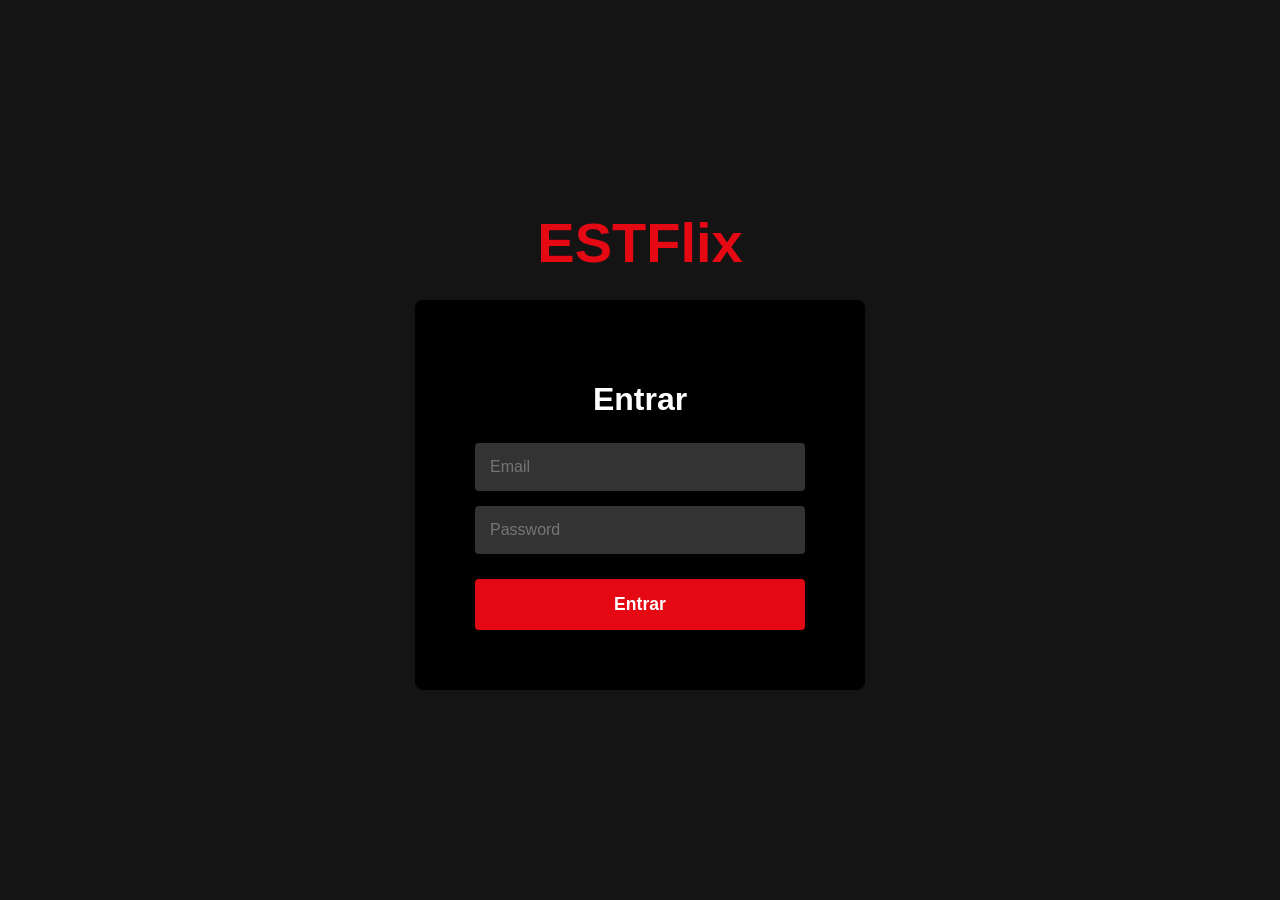
==== projeto/index.html @ 13280306 "Add files via upload" ====
<!DOCTYPE html>
<html lang="pt">
<head>
    <meta charset="UTF-8">
    <meta name="viewport" content="width=device-width, initial-scale=1.0">
    <title>ESTFlix - Login</title>
    <link rel="stylesheet" href="css/style.css">
</head>
<body>
    <!-- Esta div centered-layout é o que garante o centro absoluto -->
    <div class="centered-layout">
        
        <div class="login-container">
            <div class="logo">EST<span>Flix</span></div>
            
            <!-- Estado 1: Login -->
            <div id="login-box" class="auth-box">
                <h1>Entrar</h1>
                <form id="form-login">
                    <input type="email" id="login-email" placeholder="Email" required>
                    <input type="password" id="login-pass" placeholder="Password" required>
                    <button type="submit" class="btn-primary">Entrar</button>
                </form>
            </div>

            <!-- Estado 2: Perfis -->
            <div id="perfil-box" class="auth-box hidden">
                <h1>Escolha o seu Perfil</h1>
                <div id="perfis-grid" class="profiles-grid"></div>
            </div>
        </div>

    </div>

    <script src="js/storage.js"></script>
    <script src="js/main.js"></script>
</body>
</html>
---- projeto/css/style.css ----
:root {
    --primary: #e50914;
    --dark-bg: #141414;
    --gray: #808080;
}

/* Reset e Base */
body, html {
    margin: 0;
    padding: 0;
    width: 100%;
    height: 100%;
    background-color: var(--dark-bg);
    font-family: Arial, sans-serif;
    color: white;
}

.hidden { display: none !important; }

/* Centro Perfeito */
.centered-layout {
    display: flex;
    justify-content: center; /* Centro vertical */
    align-items: center;     /* Centro horizontal */
    height: 100vh;
}

.login-container {
    display: flex;
    flex-direction: column;
    align-items: center; /* Garante que o Logo e a Box estejam alinhados */
    width: 100%;
}

.logo {
    color: var(--primary);
    font-size: 3.5rem;
    font-weight: bold;
    margin-bottom: 25px;
}

/* Caixa de Autenticação */
.auth-box {
    background: #000;
    padding: 60px;
    border-radius: 8px;
    /* Removemos a largura fixa de 450px e usamos min-width ou max-content */
    min-width: 450px; 
    width: fit-content; /* A caixa vai esticar para caber os perfis */
    max-width: 90vw;    /* Mas não ultrapassa 90% da largura da tela */
    box-sizing: border-box;
    display: flex;
    flex-direction: column;
    align-items: center;
}

.auth-box h1 {
    font-size: 2rem;
    margin-bottom: 25px;
    text-align: center;
}
.profile-item {
    display: flex;
    flex-direction: column;
    align-items: center;
    width: 120px;      /* Largura fixa para cada item de perfil */
}

.avatar-box {
    width: 120px;
    height: 120px;
    background-color: #333;
    border-radius: 4px;
    border: 3px solid transparent;
    transition: all 0.2s ease;
}

/* Formulário e Inputs */
#form-login {
    display: flex;
    flex-direction: column;
    gap: 15px;
    width: 100%; /* Ocupa a largura total da auth-box (com padding) */
}

#form-login input {
    padding: 15px;
    background: #333;
    border: none;
    border-radius: 4px;
    color: white;
    font-size: 1rem;
    width: 100%; /* Garante preenchimento total */
    box-sizing: border-box;
}

.btn-primary {
    background: var(--primary);
    color: white;
    padding: 15px;
    border: none;
    border-radius: 4px;
    font-weight: bold;
    cursor: pointer;
    font-size: 1.1rem;
    width: 100%;
    margin-top: 10px;
}

/* Perfis */
.profiles-grid {
    display: flex;
    justify-content: center;
    gap: 25px;
    margin-top: 20px;
}
/* ... manter estilos de hover anteriores ... */

.profile-item {
    cursor: pointer;
    text-align: center;
    color: var(--gray);
    transition: 0.2s;
}

.avatar-box {
    width: 120px;
    height: 120px;
    background-color: #333;
    border-radius: 4px;
    margin-bottom: 10px;
    border: 3px solid transparent;
}

.profile-item:hover { color: white; }
.profile-item:hover .avatar-box {
    border-color: white;
    transform: scale(1.05);
}


/* --- Estilos para o Catálogo --- */

.navbar {
    display: flex;
    justify-content: space-between;
    align-items: center;
    padding: 15px 4%;
    background-color: #000;
    position: sticky;
    top: 0;
    z-index: 100;
}

.nav-links {
    display: flex;
    list-style: none;
    gap: 20px;
    margin: 0;
    padding: 0;
}

.nav-links a {
    color: #e5e5e5;
    text-decoration: none;
    font-size: 0.9rem;
    transition: 0.3s;
}

.nav-links a:hover {
    color: #b3b3b3;
}

.user-display {
    display: flex;
    align-items: center;
    gap: 10px;
}

.btn-logout-link {
    background: #e50914;
    color: white;
    border: none;
    padding: 5px 15px;
    border-radius: 3px;
    cursor: pointer;
    font-weight: bold;
}

/* Listas de Conteúdo */
.row {
    padding: 20px 4%;
}

.movie-row {
    display: flex;
    gap: 10px;
    overflow-x: auto;
    padding: 15px 0;
}

.movie-card-placeholder {
    min-width: 200px;
    height: 110px;
    background-color: #333;
    border-radius: 4px;
    transition: transform 0.3s;
}

.movie-card-placeholder:hover {
    transform: scale(1.05);
}
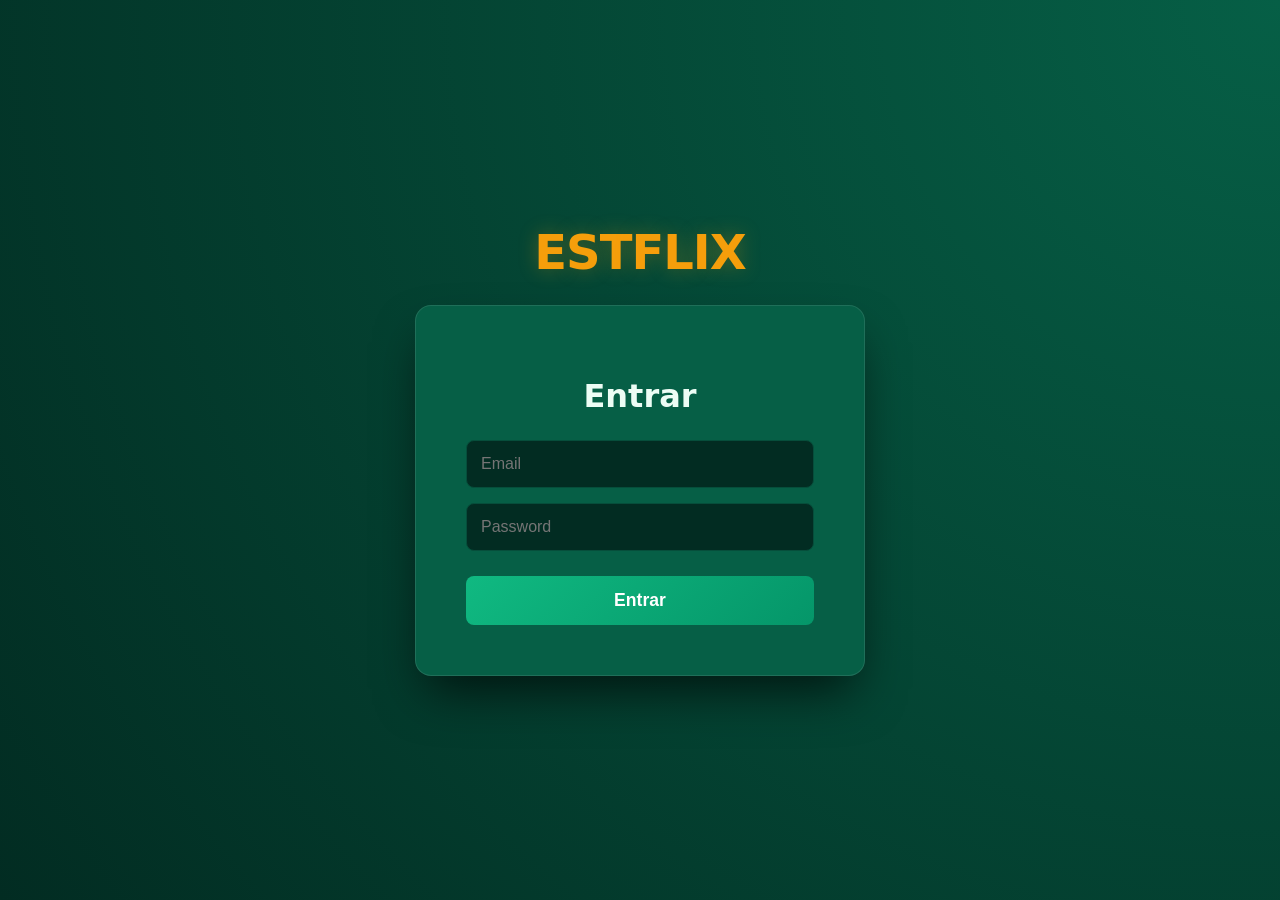
==== commit 4afcd63a: "Add files via upload" ====
--- a/projeto/index.html
+++ b/projeto/index.html
@@ -7,13 +7,12 @@
     <link rel="stylesheet" href="css/style.css">
 </head>
 <body>
-    <!-- Esta div centered-layout é o que garante o centro absoluto -->
     <div class="centered-layout">
         
         <div class="login-container">
             <div class="logo">EST<span>Flix</span></div>
             
-            <!-- Estado 1: Login -->
+            <!--Login -->
             <div id="login-box" class="auth-box">
                 <h1>Entrar</h1>
                 <form id="form-login">
@@ -23,7 +22,7 @@
                 </form>
             </div>
 
-            <!-- Estado 2: Perfis -->
+            <!--Perfis -->
             <div id="perfil-box" class="auth-box hidden">
                 <h1>Escolha o seu Perfil</h1>
                 <div id="perfis-grid" class="profiles-grid"></div>
@@ -34,5 +33,6 @@
 
     <script src="js/storage.js"></script>
     <script src="js/main.js"></script>
+    <script src="js/dados.js"></script>
 </body>
 </html>
--- a/projeto/css/style.css
+++ b/projeto/css/style.css
@@ -1,122 +1,128 @@
 :root {
-    --primary: #e50914;
-    --dark-bg: #141414;
-    --gray: #808080;
-}
-
-/* Reset e Base */
+    --primary: #10b981;      
+    --primary-hover: #059669;
+    --accent: #f59e0b;         
+    --dark-bg: #064e3b;        
+    --card-bg: #065f46;        
+    --text-main: #ecfdf5;      
+    --gray: #94a3b8;
+    --danger: #f43f5e;         
+}
+
 body, html {
     margin: 0;
     padding: 0;
     width: 100%;
     height: 100%;
     background-color: var(--dark-bg);
-    font-family: Arial, sans-serif;
-    color: white;
+    font-family: 'Inter', system-ui, -apple-system, sans-serif;
+    color: var(--text-main);
 }
 
 .hidden { display: none !important; }
 
-/* Centro Perfeito */
 .centered-layout {
     display: flex;
-    justify-content: center; /* Centro vertical */
-    align-items: center;     /* Centro horizontal */
+    justify-content: center; 
+    align-items: center;     
     height: 100vh;
+    background: radial-gradient(circle at top right, #065f46, #022c22);
 }
 
 .login-container {
     display: flex;
     flex-direction: column;
-    align-items: center; /* Garante que o Logo e a Box estejam alinhados */
+    align-items: center; 
     width: 100%;
 }
 
 .logo {
-    color: var(--primary);
-    font-size: 3.5rem;
-    font-weight: bold;
+    color: var(--accent); 
+    font-size: 3rem;
+    font-weight: 800;
+    letter-spacing: -1px;
     margin-bottom: 25px;
-}
-
-/* Caixa de Autenticação */
+    text-transform: uppercase;
+    text-shadow: 0 0 20px rgba(245, 158, 11, 0.3);
+}
+
 .auth-box {
-    background: #000;
-    padding: 60px;
-    border-radius: 8px;
-    /* Removemos a largura fixa de 450px e usamos min-width ou max-content */
+    background: var(--card-bg);
+    padding: 50px;
+    border-radius: 16px;
     min-width: 450px; 
-    width: fit-content; /* A caixa vai esticar para caber os perfis */
-    max-width: 90vw;    /* Mas não ultrapassa 90% da largura da tela */
+    width: fit-content;
+    max-width: 90vw;
     box-sizing: border-box;
     display: flex;
     flex-direction: column;
     align-items: center;
+    border: 1px solid rgba(255, 255, 255, 0.1);
+    box-shadow: 0 25px 50px -12px rgba(0, 0, 0, 0.7);
 }
 
 .auth-box h1 {
     font-size: 2rem;
     margin-bottom: 25px;
     text-align: center;
-}
+    color: var(--text-main);
+}
+
+#form-login {
+    display: flex;
+    flex-direction: column;
+    gap: 15px;
+    width: 100%;
+}
+
+#form-login input, .admin-form-group input {
+    padding: 14px;
+    background: #022c22; 
+    border: 1px solid #064e3b;
+    border-radius: 8px;
+    color: white;
+    font-size: 1rem;
+    width: 100%;
+    box-sizing: border-box;
+    transition: border-color 0.3s;
+}
+
+#form-login input:focus {
+    outline: none;
+    border-color: var(--accent);
+}
+
+.btn-primary {
+    background: linear-gradient(135deg, var(--primary), var(--primary-hover));
+    color: white;
+    padding: 14px;
+    border: none;
+    border-radius: 8px;
+    font-weight: 700;
+    cursor: pointer;
+    font-size: 1.1rem;
+    width: 100%;
+    margin-top: 10px;
+    transition: transform 0.2s, box-shadow 0.2s;
+}
+
+.btn-primary:hover {
+    transform: translateY(-2px);
+    box-shadow: 0 4px 15px rgba(16, 185, 129, 0.4);
+}
+
+.profiles-grid {
+    display: flex;
+    justify-content: center;
+    gap: 30px;
+    margin-top: 20px;
+}
+
 .profile-item {
     display: flex;
     flex-direction: column;
     align-items: center;
-    width: 120px;      /* Largura fixa para cada item de perfil */
-}
-
-.avatar-box {
     width: 120px;
-    height: 120px;
-    background-color: #333;
-    border-radius: 4px;
-    border: 3px solid transparent;
-    transition: all 0.2s ease;
-}
-
-/* Formulário e Inputs */
-#form-login {
-    display: flex;
-    flex-direction: column;
-    gap: 15px;
-    width: 100%; /* Ocupa a largura total da auth-box (com padding) */
-}
-
-#form-login input {
-    padding: 15px;
-    background: #333;
-    border: none;
-    border-radius: 4px;
-    color: white;
-    font-size: 1rem;
-    width: 100%; /* Garante preenchimento total */
-    box-sizing: border-box;
-}
-
-.btn-primary {
-    background: var(--primary);
-    color: white;
-    padding: 15px;
-    border: none;
-    border-radius: 4px;
-    font-weight: bold;
-    cursor: pointer;
-    font-size: 1.1rem;
-    width: 100%;
-    margin-top: 10px;
-}
-
-/* Perfis */
-.profiles-grid {
-    display: flex;
-    justify-content: center;
-    gap: 25px;
-    margin-top: 20px;
-}
-/* ... manter estilos de hover anteriores ... */
-
-.profile-item {
     cursor: pointer;
     text-align: center;
     color: var(--gray);
@@ -124,29 +130,30 @@
 }
 
 .avatar-box {
-    width: 120px;
-    height: 120px;
-    background-color: #333;
-    border-radius: 4px;
-    margin-bottom: 10px;
-    border: 3px solid transparent;
+    width: 130px;
+    height: 130px;
+    background: linear-gradient(45deg, #064e3b, #059669);
+    border-radius: 20px;
+    margin-bottom: 12px;
+    border: 4px solid transparent;
+    transition: all 0.3s cubic-bezier(0.4, 0, 0.2, 1);
 }
 
 .profile-item:hover { color: white; }
 .profile-item:hover .avatar-box {
-    border-color: white;
-    transform: scale(1.05);
-}
-
-
-/* --- Estilos para o Catálogo --- */
+    border-color: var(--accent);
+    transform: scale(1.1) rotate(3deg);
+    box-shadow: 0 0 25px rgba(245, 158, 11, 0.4);
+}
 
 .navbar {
     display: flex;
     justify-content: space-between;
     align-items: center;
-    padding: 15px 4%;
-    background-color: #000;
+    padding: 15px 5%;
+    background-color: rgba(2, 44, 34, 0.9);
+    backdrop-filter: blur(10px);
+    border-bottom: 1px solid rgba(255, 255, 255, 0.05);
     position: sticky;
     top: 0;
     z-index: 100;
@@ -168,45 +175,207 @@
 }
 
 .nav-links a:hover {
-    color: #b3b3b3;
+    color: var(--accent);
 }
 
 .user-display {
     display: flex;
     align-items: center;
-    gap: 10px;
+    gap: 15px;
 }
 
 .btn-logout-link {
-    background: #e50914;
-    color: white;
-    border: none;
-    padding: 5px 15px;
-    border-radius: 3px;
+    background: rgba(244, 63, 94, 0.1);
+    color: var(--danger);
+    border: 1px solid var(--danger);
+    padding: 8px 18px;
+    border-radius: 6px;
     cursor: pointer;
     font-weight: bold;
-}
-
-/* Listas de Conteúdo */
+    transition: 0.3s;
+}
+
+.btn-logout-link:hover {
+    background: var(--danger);
+    color: white;
+}
+
 .row {
-    padding: 20px 4%;
+    padding: 20px 5%;
 }
 
 .movie-row {
     display: flex;
-    gap: 10px;
+    gap: 15px;
     overflow-x: auto;
     padding: 15px 0;
 }
 
-.movie-card-placeholder {
-    min-width: 200px;
-    height: 110px;
-    background-color: #333;
+.movie-card {
+    min-width: 240px;
+    height: 140px;
+    background-color: var(--card-bg);
+    border-radius: 12px;
+    cursor: pointer;
+    transition: all 0.4s cubic-bezier(0.175, 0.885, 0.32, 1.275);
+    position: relative;
+    overflow: hidden;
+    background-size: cover;
+    background-position: center;
+    box-shadow: 0 10px 15px -3px rgba(0, 0, 0, 0.5);
+}
+
+.movie-card:hover {
+    transform: scale(1.1) translateY(-10px);
+    box-shadow: 0 20px 25px -5px rgba(0, 0, 0, 0.8);
+    z-index: 2;
+}
+
+.movie-info-overlay {
+    position: absolute;
+    bottom: 0;
+    left: 0;
+    width: 100%;
+    padding: 15px 10px;
+    /* Gradiente para o verde escuro */
+    background: linear-gradient(to top, rgba(2, 44, 34, 1) 0%, rgba(2, 44, 34, 0.4) 50%, transparent 100%);
+    color: white;
+    font-size: 0.9rem;
+    font-weight: bold;
+    text-align: center;
+    opacity: 0;
+    transform: translateY(10px);
+    transition: all 0.3s ease;
+    pointer-events: none;
+    display: flex;
+    align-items: flex-end;
+    justify-content: center;
+    box-sizing: border-box;
+}
+
+.movie-card:hover .movie-info-overlay {
+    opacity: 1;
+    transform: translateY(0);
+}
+
+.admin-body { 
+    background-color: #022c22; 
+}
+
+.admin-container {
+    padding: 40px 6%;
+    min-height: 100vh;
+}
+
+.admin-card {
+    background: var(--card-bg);
+    padding: 25px;
+    border-radius: 16px;
+    box-shadow: 0 4px 15px rgba(0,0,0,0.3);
+    margin-bottom: 30px;
+    border: 1px solid rgba(255, 255, 255, 0.05);
+}
+
+.admin-form-group {
+    display: flex;
+    gap: 15px;
+    flex-wrap: wrap;
+    align-items: center;
+}
+
+.admin-table {
+    width: 100%;
+    border-collapse: collapse;
+    margin-top: 10px;
+}
+
+.admin-table th {
+    background-color: #064e3b;
+    color: var(--accent);
+    text-align: left;
+    padding: 15px;
+    text-transform: uppercase;
+    font-size: 0.8rem;
+    letter-spacing: 1px;
+}
+
+.admin-table td {
+    padding: 12px 15px;
+    border-bottom: 1px solid #064e3b;
+    color: #cbd5e1;
+}
+
+.btn-edit {
+    background-color: var(--primary);
+    color: white;
+    border: none;
+    padding: 6px 12px;
     border-radius: 4px;
-    transition: transform 0.3s;
-}
-
-.movie-card-placeholder:hover {
-    transform: scale(1.05);
+    cursor: pointer;
+    margin-right: 5px;
+}
+
+.btn-delete {
+    background-color: var(--danger);
+    color: white;
+    border: none;
+    padding: 6px 12px;
+    border-radius: 4px;
+    cursor: pointer;
+}
+
+.modal {
+    position: fixed;
+    z-index: 1000;
+    left: 0;
+    top: 0;
+    width: 100%;
+    height: 100%;
+    background-color: rgba(0,0,0,0.9);
+    display: flex;
+    justify-content: center;
+    align-items: center;
+}
+
+.modal-content {
+    background-color: var(--card-bg);
+    padding: 30px;
+    border-radius: 24px;
+    width: 80%;
+    max-width: 700px;
+    position: relative;
+    color: white;
+    border: 1px solid rgba(255, 255, 255, 0.1);
+    box-shadow: 0 0 100px rgba(0,0,0,0.9);
+}
+
+.close-modal {
+    position: absolute;
+    right: 25px;
+    top: 15px;
+    font-size: 30px;
+    cursor: pointer;
+    color: var(--gray);
+    transition: color 0.2s;
+}
+
+.close-modal:hover { color: var(--accent); }
+
+.modal-body {
+    display: flex;
+    gap: 25px;
+    margin-top: 20px;
+}
+
+.modal-body img {
+    width: 250px;
+    border-radius: 12px;
+    box-shadow: 0 10px 30px rgba(0,0,0,0.7);
+}
+
+.modal-text {
+    display: flex;
+    flex-direction: column;
+    justify-content: center;
+    gap: 15px;
 }
